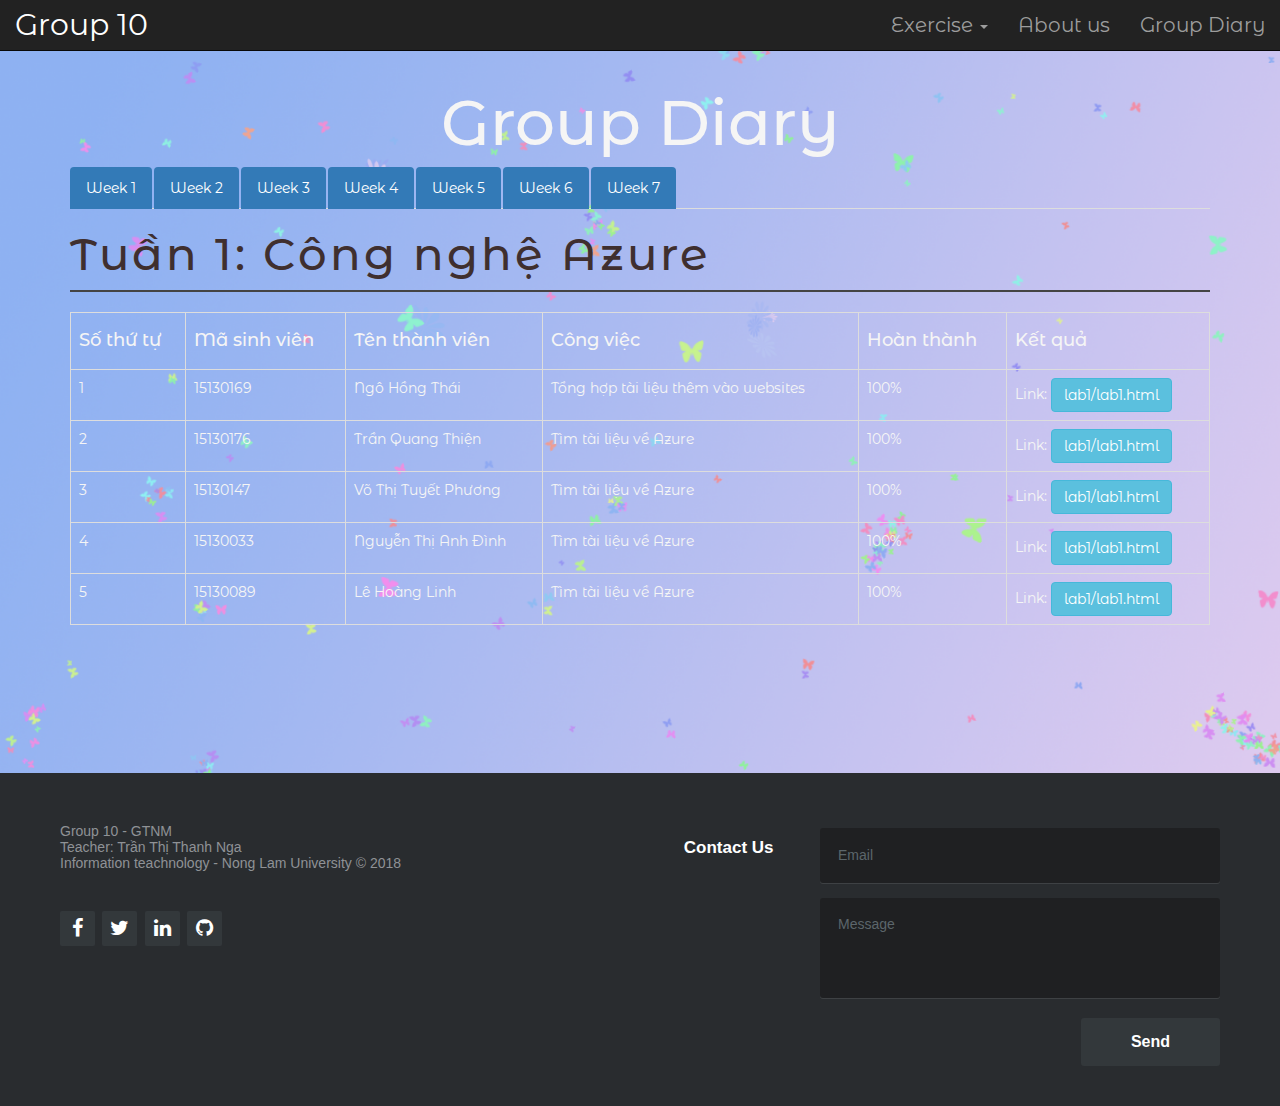
==== WebContent/diary.html @ 3c42348d "first commit" ====
﻿

<!DOCTYPE html>
<html lang="en">

<head>
    <meta charset="utf-8">
    <meta http-equiv="X-UA-Compatible" content="IE=edge">
    <meta name="viewport" content="width=device-width, initial-scale=1">
    <!-- The above 3 meta tags *must* come first in the head; any other head content must come *after* these tags -->
    <meta name="description" content="">
    <meta name="author" content="">

    <title>Group10_GTNM</title>

    <!-- Bootstrap core CSS -->
    <link href="css/bootstrap.min.css" rel="stylesheet">

    <!-- Custom styles for this template -->
    <link href="css/navbar.css" rel="stylesheet">
    <link href="style.css" rel="stylesheet">

    <!--Custom font -->
    <link href="https://fonts.googleapis.com/css?family=Geo|Montserrat+Alternates" rel="stylesheet">
    <link rel="stylesheet" href="http://maxcdn.bootstrapcdn.com/font-awesome/4.2.0/css/font-awesome.min.css">
    <link rel="stylesheet" href="css/footer-distributed-with-contact-form.css">
</head>

<!--Ionicons-->
<link href="css/font-awesome.css" rel="stylesheet">






<link rel="stylesheet" href="timeline.css">
<!-- Resource style -->

<link rel="stylesheet" href="socialbuttons.css">

<style>
    body {
	background-image: url('images/nen.png');
	background-size: cover;
	background-attachment: fixed;
	margin-top: 13px;
}

.jumbotron {
	background-color: transparent;
	color: whitesmoke;
	margin: 0 auto;
}

.modal-content {
	background-color: rgba(0, 0, 0, 0.7);
	color: whitesmoke;
	padding-left: auto;
	padding-right: auto;
}

.modal {
	padding: auto;
}

.progress {
	width: 300px;
	background-color: darkgray;
}

.cd-timeline-content p {
	color: black;
}

.nut {
	background-color: rgba(0, 0, 0, 0.7);
	color: whitesmoke;
}

.nut:hover {
	background-color: whitesmoke;
	color: black;
}

.label-info {
	background: none;
}
</style>
</head>

<body id="myPage" data-spy="scroll" data-target=".navbar" data-offset="50" onload="myFunction()" style="margin: 0;">
    <div id="loader"></div>
    <div class="container">

        <!-- Static navbar -->
        <nav class="navbar navbar-inverse navbar-fixed-top" style="font-family: 'Montserrat Alternates', sans-serif; font-size: 20px">
            <div class="container-fluid">
                <div class="navbar-header">
                    <button type="button" class="navbar-toggle collapsed" data-toggle="collapse" data-target="#navbar"
                        aria-expanded="false" aria-controls="navbar">
                        <span class="sr-only">Toggle navigation</span> <span class="icon-bar"></span> <span class="icon-bar"></span>
                        <span class="icon-bar"></span>
                    </button>
                    <a class="navbar-brand" href="index.html" style="font-size: 30px">Group 10</a>
                </div>
                <div id="navbar" class="navbar-collapse collapse">
                    <ul class="nav navbar-nav navbar-right">

                        <li class="dropdown"><a href="#" class="dropdown-toggle" data-toggle="dropdown" role="button"
                                aria-haspopup="true" aria-expanded="false">Exercise <span class="caret"></span></a>
                            <ul class="dropdown-menu">
                                <li><a href="lab1/lab1.html">Lab1: Introduce Azure</a></li>
                                <li><a href="">Lab2: </a></li>
                                <li><a href="">Lab3:</a></li>
                                <li><a href="">Lab4:</a></li>
                            </ul>
                        </li>
                        <li><a href="about.html">About us</a></li>
                        <li><a href="diary.html">Group Diary</a></li>

                    </ul>
                </div>
                <!--/.nav-collapse -->
            </div>
            <!--/.container-fluid -->
        </nav>
    </div>
    <div style="display: none;" id="myDiv" class="animate-bottom">

        <!-- Main component for a primary marketing message or call to action -->
        <div class="jumbotron" style="font-family: 'Montserrat Alternates', sans-serif;">

            <div class="container">
               <div style="display: block;" id="myDiv" class="animate-bottom">
                <h1>Group Diary</h1>
                <ul class="nav nav-tabs">
                    <li><a class="btn btn-primary" data-toggle="tab" href="#tuan1">Week 1</a></li>
                    <li><a class="btn btn-primary" data-toggle="tab" href="#tuan2">Week 2</a></li>
                    <li><a class="btn btn-primary" data-toggle="tab" href="#tuan3">Week 3</a></li>
                    <li><a class="btn btn-primary" data-toggle="tab" href="#tuan4">Week 4</a></li>
                    <li><a class="btn btn-primary" data-toggle="tab" href="#tuan5">Week 5</a></li>
                    <li><a class="btn btn-primary" data-toggle="tab" href="#tuan6">Week 6</a></li>
                    <li><a class="btn btn-primary" data-toggle="tab" href="#tuan7">Week 7</a></li>
                </ul>
                
                
                <div class="tab-content">
                
                    <div id="tuan1" class="tab-pane fade active in ">
            
            
                        <div class="title">
                            <h2><span>Tuần 1: Công nghệ Azure</span></h2>
                        </div>
            
                        <table class="table table-bordered text-left">
                            <tbody>
                            <th><h4>Số thứ tự</h4></th>
                            <th><h4>Mã sinh viên</h4></th>
                            <th><h4>Tên thành viên</h4></th>
                            <th><h4>Công việc</h4></th>
                            <th><h4>Hoàn thành</h4></th>
                            <th><h4>Kết quả</h4></th>
                            <tr>
                                <td>1</td>
                                <td>15130169</td>
                                <td>Ngô Hồng Thái</td>
                                <td>Tổng hợp tài liệu thêm vào websites</td>
                                <td>100%</td>
                                <td>Link: <a class="btn btn-info" href="lab1/lab1.html">lab1/lab1.html</a></td>
                            </tr>
                            <tr>
                                <td>2</td>
                                <td>15130176</td>
                                <td>Trần Quang Thiện</td>
                                <td>Tìm tài liệu về Azure</td>
                                <td>100%</td>
                                <td>Link: <a class="btn btn-info" href="lab1/lab1.html">lab1/lab1.html</a></td>
                            </tr>
                            <tr>
                                <td>3</td>
                                <td>15130147</td>
                                <td>Võ Thị Tuyết Phương</td>
                                <td>Tìm tài liệu về Azure</td>
                                <td>100%</td>
                                <td>Link: <a class="btn btn-info" href="lab1/lab1.html">lab1/lab1.html</a></td>
                            </tr>
                            <tr>
                                <td>4</td>
                                <td>15130033</td>
                                <td>Nguyễn Thị Anh Đình</td>
                                <td>Tìm tài liệu về Azure</td>
                                <td>100%</td>
                                <td>Link: <a class="btn btn-info" href="lab1/lab1.html">lab1/lab1.html</a></td>
                            </tr>
                            <tr>
                                <td>5</td>
                                <td>15130089</td>
                                <td>Lê Hoàng Linh</td>
                                <td>Tìm tài liệu về Azure</td>
                                <td>100%</td>
                                <td>Link: <a class="btn btn-info" href="lab1/lab1.html">lab1/lab1.html</a></td>
                            </tr>
                            </tbody>
                        </table>
                    </div>
                    <div id="tuan2" class="tab-pane fade">
            
            
            
                        <div class="title">
                            <h2><span>Tuần 2:HTML</span></h2>
                        </div>
            
                        <table class="table table-bordered text-left">
                            <tbody>
                            <th><h4>Số thứ tự</h4></th>
                            <th><h4>Mã sinh viên</h4></th>
                            <th><h4>Tên thành viên</h4></th>
                            <th><h4>Công việc</h4></th>
                            <th><h4>Hoàn thành</h4></th>
                            <th><h4>Kết quả</h4></th>
                            <tr>
                                <td>1</td>
                                <td>15130169</td>
                                <td>Ngô Hồng Thái</td>
                                <td>Tổng hợp tài liệu thêm vào websites</td>
                                <td>100%</td>
                                <td>Link: <a class="btn btn-info" href="lab2/lab2.html">lab2/lab2.html</a></td>
                            </tr>
                            <tr>
                                <td>2</td>
                                <td>15130176</td>
                                <td>Trần Quang Thiện</td>
                                <td>Tìm tài liệu về HTML</td>
                                <td>100%</td>
                                <td>Link: <a class="btn btn-info" href="lab2/lab2.html">lab2/lab2.html</a></td>
                            </tr>
                            <tr>
                                <td>3</td>
                                <td>15130147</td>
                                <td>Võ Thị Tuyết Phương</td>
                                <td>Tìm tài liệu về HTML</td>
                                <td>100%</td>
                                <td>Link: <a class="btn btn-info" href="lab2/lab2.html">lab2/lab2.html</a></td>
                            </tr>
                            <tr>
                                <td>4</td>
                                <td>15130033</td>
                                <td>Nguyễn Thị Anh Đình</td>
                                <td>Tìm tài liệu về HTML</td>
                                <td>100%</td>
                                <td>Link: <a class="btn btn-info" href="lab2/lab2.html">lab2/lab2.html</a></td>
                            </tr>
                            <tr>
                                <td>5</td>
                                <td>15130089</td>
                                <td>Lê Hoàng Linh</td>
                                <td>Tìm tài liệu về HTML</td>
                                <td>100%</td>
                                <td>Link: <a class="btn btn-info" href="lab2/lab2.html">lab2/lab2.html</a></td>
                            </tr>
                            </tbody>
                        </table>
                    </div>
                    <div id="tuan3" class="tab-pane fade">
                        <div class="title">
                            <h2><span>Tuần 3: Bootstrap</span></h2>
                        </div>
            
                        <table class="table table-bordered text-left">
                            <tbody>
                            <th><h4>Số thứ tự</h4></th>
                            <th><h4>Mã sinh viên</h4></th>
                            <th><h4>Tên thành viên</h4></th>
                            <th><h4>Công việc</h4></th>
                            <th><h4>Hoàn thành</h4></th>
                            <th><h4>Kết quả</h4></th>
                            <tr>
                                <td>1</td>
                                <td>15130169</td>
                                <td>Ngô Hồng Thái</td>
                                <td>Tổng hợp tài liệu thêm vào websites</td>
                                <td>100%</td>
                                <td>Link: <a class="btn btn-info" href="lab3/lab3.html">lab3/lab3.html</a></td>
                            </tr>
                            <tr>
                                <td>2</td>
                                <td>15130176</td>
                                <td>Trần Quang Thiện</td>
                                <td>Tìm tài liệu về Bootstrap</td>
                                <td>100%</td>
                                <td>Link: <a class="btn btn-info" href="lab3/lab3.html">lab3/lab3.html</a></td>
                            </tr>
                            <tr>
                                <td>3</td>
                                <td>15130147</td>
                                <td>Võ Thị Tuyết Phương</td>
                                <td>Tìm tài liệu về Bootstrap</td>
                                <td>100%</td>
                                <td>Link: <a class="btn btn-info" href="lab3/lab3.html">lab3/lab3.html</a></td>
                            </tr>
                            <tr>
                                <td>4</td>
                                <td>15130033</td>
                                <td>Nguyễn Thị Anh Đình</td>
                                <td>Tìm tài liệu về Bootstrap</td>
                                <td>100%</td>
                                <td>Link: <a class="btn btn-info" href="lab3/lab3.html">lab3/lab3.html</a></td>
                            </tr>
                            <tr>
                                <td>5</td>
                                <td>15130089</td>
                                <td>Lê Hoàng Linh</td>
                                <td>Tìm tài liệu về Bootstrap</td>
                                <td>100%</td>
                                <td>Link: <a class="btn btn-info" href="lab3/lab3.html">lab3/lab3.html</a></td>
                            </tr>
                            </tbody>
                        </table>
                    </div>
                    <div id="tuan4" class="tab-pane fade">
                        <div class="title">
                            <h2><span>Tuần 4: Project</span></h2>
                        </div>
            
                        <table class="table table-bordered text-left">
                            <tbody>
                            <th><h4>Số thứ tự</h4></th>
                            <th><h4>Mã sinh viên</h4></th>
                            <th><h4>Tên thành viên</h4></th>
                            <th><h4>Công việc</h4></th>
                            <th><h4>Hoàn thành</h4></th>
                            <th><h4>Kết quả</h4></th>
                            <tr>
                                <td>1</td>
                                <td>15130169</td>
                                <td>Ngô Hồng Thái</td>
                                <td>Thiết kế và code trang Prọject</td>
                                <td>100%</td>
                                <td>Link: <a class="btn btn-info" href="http://nlnovel.azurewebsites.net/index.html">Trang index</a></td>
                            </tr>
                            <tr>
                                <td>2</td>
                                <td>15130176</td>
                                <td>Trần Quang Thiện</td>
                                <td>Thiết kế và code trang Prọject</td>
                                <td>100%</td>
                                <td>Link: <a class="btn btn-info" href="http://nlnovel.azurewebsites.net/index.html">Trang index</a></td>
                            </tr>
                            <tr>
                                <td>3</td>
                                <td>15130147</td>
                                <td>Võ Thị Tuyết Phương</td>
                                <td>Thiết kế hình ảnh và dữ liệu</td>
                                <td>100%</td>
                                <td>Link: <a class="btn btn-info" href="http://nlnovel.azurewebsites.net/index.html">Trang index</a></td>
                            </tr>
                            <tr>
                                <td>4</td>
                                <td>15130033</td>
                                <td>Nguyễn Thị Anh Đình</td>
                                <td>Thiết kế hình hình và dữ liệu</td>
                                <td>100%</td>
                                <td>Link: <a class="btn btn-info" href="http://nlnovel.azurewebsites.net/index.html">Trang index</a></td>
                            </tr>
                            <tr>
                                <td>5</td>
                                <td>15130089</td>
                                <td>Lê Hoàng Linh</td>
                                <td>Góp ý trang index</td>
                                <td>100%</td>
                                <td>Link: <a class="btn btn-info" href="http://nlnovel.azurewebsites.net/index.html">Trang index</a></td>
                            </tr>
                            </tbody>
                        </table>
                    </div>
                    <div id="tuan5" class="tab-pane fade">
                        <div class="title">
                            <h2><span>Tuần 5: Project</span></h2>
                        </div>
            
                        <table class="table table-bordered text-left">
                            <tbody>
                            <th><h4>Số thứ tự</h4></th>
                            <th><h4>Mã sinh viên</h4></th>
                            <th><h4>Tên thành viên</h4></th>
                            <th><h4>Công việc</h4></th>
                            <th><h4>Hoàn thành</h4></th>
                            <th><h4>Kết quả</h4></th>
                            <tr>
                                <td>1</td>
                                <td>15130169</td>
                                <td>Ngô Hồng Thái</td>
                                <td>Thiết kế và hiện thực trang index</td>
                                <td>100%</td>
                                <td>Link: <a class="btn btn-info" href="http://nlnovel.azurewebsites.net/index.html">Trang index</a></td>
                            </tr>
                            <tr>
                                <td>2</td>
                                <td>15130176</td>
                                <td>Trần Quang Thiện</td>
                                <td>Thiết kế và hiện thực trang index</td>
                                <td>100%</td>
                                <td>Link: <a class="btn btn-info" href="http://nlnovel.azurewebsites.net/index.html">Trang index</a> <a href="http://nlnovel.azurewebsites.net/info-page.html"></a></td>
                            </tr>
                            <tr>
                                <td>3</td>
                                <td>15130147</td>
                                <td>Võ Thị Tuyết Phương</td>
                                <td>Thiết kế hình ảnh và dữ liệu</td>
                                <td>100%</td>
                                <td>Link: <a class="btn btn-info" href="http://nlnovel.azurewebsites.net/Admin/WebContent/index.html">Trang index Admin</a></td>
                            </tr>
                            <tr>
                                <td>4</td>
                                <td>15130033</td>
                                <td>Nguyễn Thị Anh Đình</td>
                                <td>Thiết kế hình ảnh và dữ liệu</td>
                                <td>100%</td>
                                <td>Link: <a class="btn btn-info" href="http://nlnovel.azurewebsites.net/Admin/WebContent/index.html">Trang index Admin</a></td>
                            </tr>
                            <tr>
                                <td>5</td>
                                <td>15130089</td>
                                <td>Lê Hoàng Linh</td>
                                <td>Góp ý bỏ sung project</td>
                                <td>100%</td>
                                <td>Link: <a class="btn btn-info" href="http://nlnovel.azurewebsites.net/index.html">Trang index</a></td>
                            </tr>
                            </tbody>
                        </table>
                    </div>
                    <div id="tuan6" class="tab-pane fade">
                        <div class="title">
                            <h2><span>Tuần 6: Project</span></h2>
                        </div>
            
                        <table class="table table-bordered text-left">
                            <tbody>
                            <th><h4>Số thứ tự</h4></th>
                            <th><h4>Mã sinh viên</h4></th>
                            <th><h4>Tên thành viên</h4></th>
                            <th><h4>Công việc</h4></th>
                            <th><h4>Hoàn thành</h4></th>
                            <th><h4>Kết quả</h4></th>
                            <tr>
                                <td>1</td>
                                <td>15130169</td>
                                <td>Ngô Hồng Thái</td>
                                <td>Thiết kế và hiện thực trang đọc truyện</td>
                                <td>100%</td>
                                <td>Link: <a class="btn btn-info" href="http://nlnovel.azurewebsites.net/read-page.html">Trang index</a></td>
                            </tr>
                            <tr>
                                <td>2</td>
                                <td>15130176</td>
                                <td>Trần Quang Thiện</td>
                                <td>Thiết kế và hiện thực trang thông tin truyện</td>
                                <td>100%</td>
                                <td>Link: <a class="btn btn-info" href="http://nlnovel.azurewebsites.net/info-page.html">Trang index</a> <a href="http://nlnovel.azurewebsites.net/info-page.html"></a></td>
                            </tr>
                            <tr>
                                <td>3</td>
                                <td>15130147</td>
                                <td>Võ Thị Tuyết Phương</td>
                                <td>Thiết kế và hiện thực trang giao diện trang Admin</td>
                                <td>100%</td>
                                <td>Link: <a class="btn btn-info" href="http://nlnovel.azurewebsites.net/Admin/WebContent/index.html">Trang index Admin</a></td>
                            </tr>
                            <tr>
                                <td>4</td>
                                <td>15130033</td>
                                <td>Nguyễn Thị Anh Đình</td>
                                <td>Thiết kế và hiện thực trang giao diện trang Admin</td>
                                <td>100%</td>
                                <td>Link: <a class="btn btn-info" href="http://nlnovel.azurewebsites.net/Admin/WebContent/index.html">Trang index Admin</a></td>
                            </tr>
                            <tr>
                                <td>5</td>
                                <td>15130089</td>
                                <td>Lê Hoàng Linh</td>
                                <td>Thiết kế hiện thực các bảng dữ liệu trang Admin</td>
                                <td>100%</td>
                                <td>Link: <a class="btn btn-info" href="http://nlnovel.azurewebsites.net/admin/WebContent/Quanlinguoidung.html">Link</a></td>
                            </tr>
                            </tbody>
                        </table>
                    </div>
                    <div id="tuan7" class="tab-pane fade">
                        <div class="title">
                            <h2><span>Tuần 7: Project</span></h2>
                        </div>
            
                        <table class="table table-bordered text-left">
                            <tbody>
                            <th><h4>Số thứ tự</h4></th>
                            <th><h4>Mã sinh viên</h4></th>
                            <th><h4>Tên thành viên</h4></th>
                            <th><h4>Công việc</h4></th>
                            <th><h4>Hoàn thành</h4></th>
                            <th><h4>Kết quả</h4></th>
                            <tr>
                                <td>1</td>
                                <td>15130169</td>
                                <td>Ngô Hồng Thái</td>
                                <td>Chỉnh sửa bổ sung Popup trang index,Night more trang đọc truyện, trang thông tin</td>
                                <td>100%</td>
                                <td>Link: <a class="btn btn-info" href="http://nlnovel.azurewebsites.net/read-page.html">Trang đọc</a></td>
                            </tr>
                            <tr>
                                <td>2</td>
                                <td>15130176</td>
                                <td>Trần Quang Thiện</td>
                                <td>Chỉnh sửa các mục truyện khác, truyện hot, trang thông tin</td>
                                <td>100%</td>
                                <td>Link: <a class="btn btn-info" href="http://nlnovel.azurewebsites.net/info-page.html">Trang thông tin</a> <a href="http://nlnovel.azurewebsites.net/info-page.html"></a></td>
                            </tr>
                            <tr>
                                <td>3</td>
                                <td>15130147</td>
                                <td>Võ Thị Tuyết Phương</td>
                                <td>Chức năng thêm xóa sửa truyện, người dùng, truyện</td>
                                <td>100%</td>
                                <td>Link: <a class="btn btn-info" href="http://nlnovel.azurewebsites.net/Admin/WebContent/Quanlitruyen.html">Trang quản lí</a></td>
                            </tr>
                            <tr>
                                <td>4</td>
                                <td>15130033</td>
                                <td>Nguyễn Thị Anh Đình</td>
                                <td>Chức năng thêm xóa sửa truyện, người dùng, truyện</td>
                                <td>100%</td>
                                <td>Link: <a class="btn btn-info" href="http://nlnovel.azurewebsites.net/Admin/WebContent/Quanlinguoidung.html">Trang quản lí</a></td>
                            </tr>
                            <tr>
                                <td>5</td>
                                <td>15130089</td>
                                <td>Lê Hoàng Linh</td>
                                <td>Biểu đồ thống kê</td>
                                <td>100%</td>
                                <td>Link: <a class="btn btn-info" href="http://nlnovel.azurewebsites.net/admin/WebContent/index.html">Link</a></td>
                            </tr>
                            </tbody>
                        </table>
                    </div>
                </div>
            </div>

            </div>

        </div>



        <!-- Modal -->
        <!-- Thao -->




    </div>
    <!-- /container -->






    <!-- Bootstrap core JavaScript
        ================================================== -->
    <!-- Placed at the end of the document so the pages load faster -->
    <script src="js/jquery-3.2.1.min.js"></script>
    <script>window.jQuery || document.write('<script src="js/jquery-3.2.1.min.js"><\/script>');</script>
    <script src="js/bootstrap.min.js"></script>
    <script>
        var myVar;

        function myFunction() {
            myVar = setTimeout(showPage, 300);
        }

        function showPage() {
            document.getElementById("loader").style.display = "none";
            document.getElementById("myDiv").style.display = "block";
        }
    </script>


    <!-- Footer -->
    <footer class="footer-distributed">

        <div class="footer-left">
            <p class="footer-company-name">
                Group 10 - GTNM <br>
                Teacher: Trần Thị Thanh Nga<br>
                Information teachnology - Nong Lam University
                &copy; 2018
            </p>
            <div class="footer-icons">
                <a href="#"><i class="fa fa-facebook"></i></a> <a href="#"><i class="fa fa-twitter"></i></a> <a href="#"><i
                        class="fa fa-linkedin"></i></a>
                <a href="#"><i class="fa fa-github"></i></a>

            </div>

        </div>

        <div class="footer-right">

            <p>Contact Us</p>

            <form action="#" method="post">

                <input type="text" name="email" placeholder="Email" />
                <textarea name="message" placeholder="Message"></textarea>
                <button>Send</button>

            </form>

        </div>

    </footer>

    <!-- Footer -->
</body>

</html>
---- WebContent/css/navbar.css ----
body {
  padding-top: 20px;
  padding-bottom: 20px;
}

.navbar {
  margin-bottom: 20px;
}
---- WebContent/style.css ----
/*
To change this license header, choose License Headers in Project Properties.
To change this template file, choose Tools | Templates
and open the template in the editor.
*/
/* 
    Created on : Oct 6, 2017, 8:13:22 PM
    Author     : PC
*/
/* Center the loader */
#loader {
    position: absolute;
    left: 50%;
    top: 50%;
    z-index: 1;
    width: 150px;
    height: 150px;
    margin: -75px 0 0 -75px;
    border: 16px solid #f3f3f3;
    border-radius: 50%;
    border-top: 16px solid #3498db;
    width: 120px;
    height: 120px;
    -webkit-animation: spin 1s linear infinite;
    animation: spin 1s linear infinite;
}

@-webkit-keyframes spin {
    0% { -webkit-transform: rotate(0deg); }
    100% { -webkit-transform: rotate(360deg); }
}

@keyframes spin {
    0% { transform: rotate(0deg); }
    100% { transform: rotate(360deg); }
}

/* Add animation to "page content" */
.animate-bottom {
    position: relative;
    -webkit-animation-name: animatebottom;
    -webkit-animation-duration: 1s;
    animation-name: animatebottom;
    animation-duration: 1s
}

@-webkit-keyframes animatebottom {
    from { bottom:-100px; opacity:0 } 
    to { bottom:0px; opacity:1 }
}

@keyframes animatebottom { 
    from{ bottom:-100px; opacity:0 } 
    to{ bottom:0; opacity:1 }
}

#myDiv {
    display: none;
    text-align: center;
}
/* Style the tab */
div.tab {
    overflow: hidden;
    border: 1px solid #ccc;
    background-color: #2d2d30;
    opacity: 0.8;
    color: #d5d5d5;
}

/* Style the buttons inside the tab */
div.tab button {
    background-color: inherit;
    float: left;
    border: none;
    outline: none;
    cursor: pointer;
    padding: 10px 10px;
    transition: 0.3s;
    font-size: 17px;
    width: 33.33%;
}

/* Change background color of buttons on hover */
div.tab button:hover {
    background-color: #943131;
}

/* Create an active/current tablink class */
div.tab button.active {
    background-color: #943131;
    opacity: 1 !important;
}

/* Style the tab content */
.tabcontent {
    display: none;
    padding: 6px 12px;
    border: 1px solid #ccc;
    border-top: none;
}
.row p {
    font-size: 17px;
    color: rgb(63, 47, 47);
}

p{
    font-size: 17px;  
}
input[type=text] {
    width: 130px;
    box-sizing: border-box;
    border: 2px solid #ccc;
    border-radius: 4px;
    font-size: 16px;
    background-color: white; 
    background-repeat: no-repeat;
    height: 40px;
    margin-top: 5px;
    -webkit-transition: width 0.4s ease-in-out;
    transition: width 0.4s ease-in-out;
}
input[type=text]:focus {
    width: 300px;
}
button.accordion {
    /*background-color: #2d2d30;*/
    background-color: inherit;
    color: white;
    cursor: pointer;
    padding: 5px;
    width: 100%;
    border: 1px solid #ccc;
    text-align: left;
    opacity: 0.8;
    outline: none;
    font-size: 17px;
    transition: 0.4s;
    margin: 0;
}

button.accordion.active, button.accordion:hover {
    background-color: #943131;
}

button.accordion:after {
    content: '\002B';
    color: white;
    font-weight: bold;
    float: right;
    margin-left: 5px;
}

button.accordion.active:after {
    content: "\2212";
}
div.panel {
    padding: 0 10px;
    background-color: rgba(91, 116, 142, 0.5);
    max-height: 0;
    overflow: hidden;
    transition: max-height 0.5s ease-out;
    border-width: 0 1px;
    border-style: solid;
    border-color: #ccc;
    border-radius: 0;
    color: white;
    margin-bottom: -1px;
}
body{
    background-image: url('images/thu2.png');
    background-size: cover;
    background-attachment: fixed;
    margin-top: 13px;
}
.jumbotron{
    background-color: transparent;
    color: whitesmoke;

}
h2 {
    color: rgb(63, 47, 47);
    letter-spacing: 3px;
    font-size: 45px;
}

.row h3 {
    color: rgb(63, 47, 47);
    letter-spacing: 3px;
    font-size: 28px;
}
.indent {
    padding-left: 20px;
}

.title {
    text-align: left;
    border-bottom: 2px solid #444;
    margin-bottom: 20px;
    margin-top:  20px;
    padding-bottom: 1px;
    color:#ccc;
}
.title > span {
    background-color: #444;
    font-size: 20px;
    margin: 0;
    padding: 5px 50px;
    font-family:  'Montserrat Alternates', sans-serif;
    border-left: 15px solid transparent;
    width: 0; height:0;
}


footer{
    float: left;
}
---- WebContent/css/footer-distributed-with-contact-form.css ----
.footer-distributed{
	background-color: #292c2f;
	box-shadow: 0 1px 1px 0 rgba(0, 0, 0, 0.12);
	box-sizing: border-box;
	width: 100%;
	font: bold 16px sans-serif;
	text-align: left;

	padding: 50px 60px 40px;
	margin-top: 80px;
	overflow: hidden;
}

/* Footer left */

.footer-distributed .footer-left{
	float: left;
}

@font-face {
  font-family: 'Cookie';
  font-style: normal;
  font-weight: 400;
  src: local('Cookie-Regular'), url(https://fonts.gstatic.com/s/cookie/v8/syky-y18lb0tSbf9kgqS.woff2) format('woff2');
  unicode-range: U+0000-00FF, U+0131, U+0152-0153, U+02BB-02BC, U+02C6, U+02DA, U+02DC, U+2000-206F, U+2074, U+20AC, U+2122, U+2191, U+2193, U+2212, U+2215, U+FEFF, U+FFFD;
}

/* The company logo */

.footer-distributed h3{
	color:  #ffffff;
	font: normal 36px 'Cookie', cursive;
	margin: 0 0 10px;
}

.footer-distributed h3 span{
	color:  #5383d3;
}

/* Footer links */

.footer-distributed .footer-links{
	color:  #ffffff;
	margin: 0 0 10px;
	padding: 0;
}

.footer-distributed .footer-links a{
	display:inline-block;
	line-height: 1.8;
	text-decoration: none;
	color:  inherit;
}

.footer-distributed .footer-company-name{
	color:  #8f9296;
	font-size: 14px;
	font-weight: normal;
	margin: 0;
}

/* Footer social icons */

.footer-distributed .footer-icons{
	margin-top: 40px;
}

.footer-distributed .footer-icons a{
	display: inline-block;
	width: 35px;
	height: 35px;
	cursor: pointer;
	background-color:  #33383b;
	border-radius: 2px;

	font-size: 20px;
	color: #ffffff;
	text-align: center;
	line-height: 35px;

	margin-right: 3px;
	margin-bottom: 5px;
}

/* Footer Right */

.footer-distributed .footer-right{
	float: right;
}

.footer-distributed .footer-right p{
	display: inline-block;
	vertical-align: top;
	margin: 15px 42px 0 0;
	color: #ffffff;
}

/* The contact form */

.footer-distributed form{
	display: inline-block;
}

.footer-distributed form input,
.footer-distributed form textarea{
	display: block;
	border-radius: 3px;
	box-sizing: border-box;
	background-color:  #1f2022;
	box-shadow: 0 1px 0 0 rgba(255, 255, 255, 0.1);
	border: none;
	resize: none;

	font: inherit;
	font-size: 14px;
	font-weight: normal;
	color:  #d1d2d2;

	width: 400px;
	padding: 18px;
}

.footer-distributed ::-webkit-input-placeholder {
	color:  #5c666b;
}

.footer-distributed ::-moz-placeholder {
	color:  #5c666b;
	opacity: 1;
}

.footer-distributed :-ms-input-placeholder{
	color:  #5c666b;
}


.footer-distributed form input{
	height: 55px;
	margin-bottom: 15px;
}

.footer-distributed form textarea{
	height: 100px;
	margin-bottom: 20px;
}

.footer-distributed form button{
	border-radius: 3px;
	background-color:  #33383b;
	color: #ffffff;
	border: 0;
	padding: 15px 50px;
	font-weight: bold;
	float: right;
}

/* If you don't want the footer to be responsive, remove these media queries */

@media (max-width: 1000px) {

	.footer-distributed {
		font: bold 14px sans-serif;
	}

	.footer-distributed .footer-company-name{
		font-size: 12px;
	}

	.footer-distributed form input,
	.footer-distributed form textarea{
		width: 250px;
	}

	.footer-distributed form button{
		padding: 10px 35px;
	}

}

@media (max-width: 800px) {

	.footer-distributed{
		padding: 30px;
	}

	.footer-distributed .footer-left,
	.footer-distributed .footer-right{
		float: none;
		max-width: 300px;
		margin: 0 auto;
	}

	.footer-distributed .footer-left{
		margin-bottom: 40px;
	}

	.footer-distributed form{
		margin-top: 30px;
	}

	.footer-distributed form{
		display: block;
	}

	.footer-distributed form button{
		float: none;
	}
}
@font-face {
  font-family: 'Cookie';
  font-style: normal;
  font-weight: 400;
  src: local('Cookie-Regular'), url(https://fonts.gstatic.com/s/cookie/v8/syky-y18lb0tSbf9kgqS.woff2) format('woff2');
  unicode-range: U+0000-00FF, U+0131, U+0152-0153, U+02BB-02BC, U+02C6, U+02DA, U+02DC, U+2000-206F, U+2074, U+20AC, U+2122, U+2191, U+2193, U+2212, U+2215, U+FEFF, U+FFFD;
}
---- WebContent/timeline.css ----
/* The actual timeline (the vertical ruler) */
.timeline {
    position: relative;
    max-width: 1200px;
    margin: 0 auto;
}

/* The actual timeline (the vertical ruler) */
.timeline::after {
    content: '';
    position: absolute;
    width: 6px;
    background-color: white;
    top: 0;
    bottom: 0;
    left: 50%;
    margin-left: -3px;
}

/* tl-container around tl-content */
.tl-container {
    padding: 10px 40px;
    position: relative;
    background-color: inherit;
    width: 50%;
}

/* The circles on the timeline */
.tl-container::after {
    content: '';
    position: absolute;
    width: 25px;
    height: 25px;
    right: -13px;
    background-color: white;
    border: 4px solid #FF9F55;
    top: 18px;
    border-radius: 50%;
    z-index: 1;
}

/* Place the tl-container to the left */
.left {
    left: 0;
}

/* Place the tl-container to the right */
.right {
    left: 50%;
}

/* Add arrows to the left tl-container (pointing right) */
.left::before {
    content: " ";
    height: 0;
    position: absolute;
    top: 22px;
    width: 0;
    z-index: 1;
    right: 30px;
    border: medium solid white;
    border-width: 10px 0 10px 10px;
    border-color: transparent transparent transparent white;
}

/* Add arrows to the right tl-container (pointing left) */
.right::before {
    content: " ";
    height: 0;
    position: absolute;
    top: 22px;
    width: 0;
    z-index: 1;
    left: 30px;
    border: medium solid white;
    border-width: 10px 10px 10px 0;
    border-color: transparent white transparent transparent;
}

/* Fix the circle for tl-containers on the right side */
.right::after {
    left: -13px;
}

/* The actual tl-content */
.tl-content {
    padding: 20px 30px;
    background-color: white;
    position: relative;
    border-radius: 6px;
    color: darkslategray;
}
.tl-content h2{
    color: darkslategray;
}

/* Media queries - Responsive timeline on screens less than 600px wide */
@media all and (max-width: 600px) {
  /* Place the timelime to the left */
  .timeline::after {
    left: 31px;
  }
  
  /* Full-width tl-containers */
  .tl-container {
    width: 100%;
    padding-left: 70px;
    padding-right: 25px;
  }
  
  /* Make sure that all arrows are pointing leftwards */
  .tl-container::before {
    left: 60px;
    border: medium solid white;
    border-width: 10px 10px 10px 0;
    border-color: transparent white transparent transparent;
  }

  /* Make sure all circles are at the same spot */
  .left::after, .right::after {
    left: 15px;
  }
  
  /* Make all right tl-containers behave like the left ones */
  .right {
    left: 0%;
  }
}
---- WebContent/socialbuttons.css ----
/*
To change this license header, choose License Headers in Project Properties.
To change this template file, choose Tools | Templates
and open the template in the editor.
*/
/* 
    Created on : Nov 19, 2017, 8:03:48 PM
    Author     : User
*/

#socialbutton .social-networks {
    text-align: center;
    padding-top: 30px;
    padding-bottom: 38px;
}

#socialbutton .fa {
    font-size: 10px;
    margin-right: 15px;
    margin-left: 5px;
    background-color: white;
    color: #182c39;
    border-radius: 51%;
    padding: 9px;
    height: 25px;
    width: 25px;
    text-align: center;
    line-height: 8px;
    text-decoration: none;
    transition: color 0.2s;
}

#socialbutton .fa-facebook:hover {
    color: #2b55ff;
}

#socialbutton .fa-facebook:focus {
    color: #2b55ff;
}

#socialbutton .fa-google-plus:hover {
    color: red;
}

#socialbutton .fa-google-plus:focus {
    color: red;
}

#socialbutton .fa-twitter:hover {
    color: #00aced;
}

#socialbutton .fa-twitter:focus {
    color: #00aced;
}

#socialbutton .fa-user-circle:hover {
    color: #41d827;
}

#socialbutton .fa-user-circle:focus {
    color: #41d827;
}
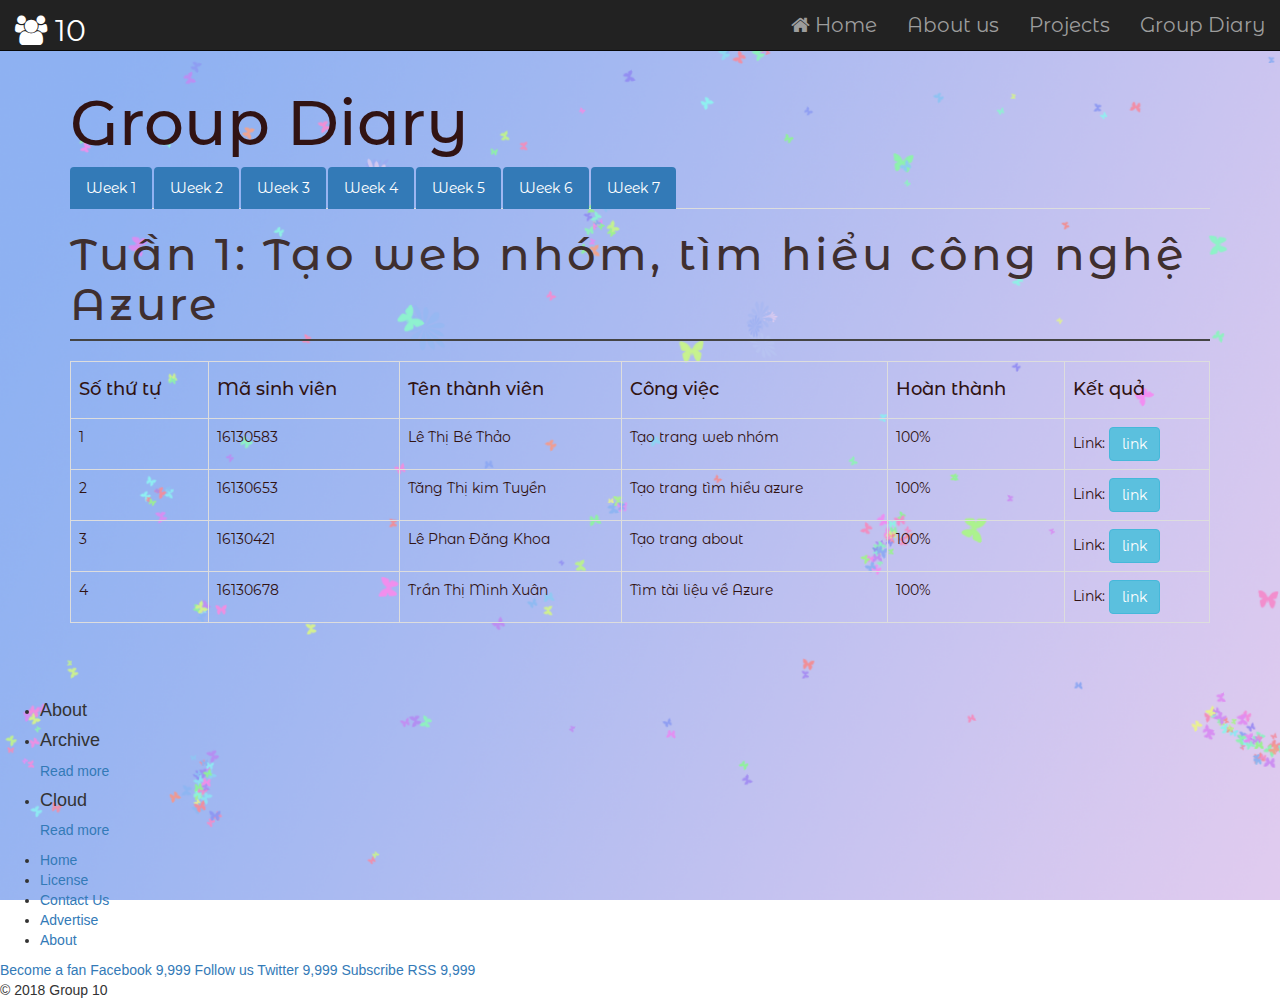
==== commit 27cc0146: "Add files via upload" ====
--- a/WebContent/diary.html
+++ b/WebContent/diary.html
@@ -1,6 +1,4 @@
-﻿
-
-<!DOCTYPE html>
+﻿<!DOCTYPE html>
 <html lang="en">
 
 <head>
@@ -29,11 +27,6 @@
 <!--Ionicons-->
 <link href="css/font-awesome.css" rel="stylesheet">
 
-
-
-
-
-
 <link rel="stylesheet" href="timeline.css">
 <!-- Resource style -->
 
@@ -49,7 +42,7 @@
 
 .jumbotron {
 	background-color: transparent;
-	color: whitesmoke;
+	color: rgb(49, 19, 19);
 	margin: 0 auto;
 }
 
@@ -87,6 +80,7 @@
 	background: none;
 }
 </style>
+ <link rel="icon" href="images/b.ico">
 </head>
 
 <body id="myPage" data-spy="scroll" data-target=".navbar" data-offset="50" onload="myFunction()" style="margin: 0;">
@@ -102,21 +96,13 @@
                         <span class="sr-only">Toggle navigation</span> <span class="icon-bar"></span> <span class="icon-bar"></span>
                         <span class="icon-bar"></span>
                     </button>
-                    <a class="navbar-brand" href="index.html" style="font-size: 30px">Group 10</a>
+                    <a class="navbar-brand" href="index.html" style="font-size: 30px"><i class="fa fa-group"></i> 10</a>
                 </div>
                 <div id="navbar" class="navbar-collapse collapse">
                     <ul class="nav navbar-nav navbar-right">
-
-                        <li class="dropdown"><a href="#" class="dropdown-toggle" data-toggle="dropdown" role="button"
-                                aria-haspopup="true" aria-expanded="false">Exercise <span class="caret"></span></a>
-                            <ul class="dropdown-menu">
-                                <li><a href="lab1/lab1.html">Lab1: Introduce Azure</a></li>
-                                <li><a href="">Lab2: </a></li>
-                                <li><a href="">Lab3:</a></li>
-                                <li><a href="">Lab4:</a></li>
-                            </ul>
-                        </li>
+                        <li><a href="index.html"><i class="fa fa-home"></i> Home</a></li>
                         <li><a href="about.html">About us</a></li>
+                        <li><a href="project.html">Projects</a></li>
                         <li><a href="diary.html">Group Diary</a></li>
 
                     </ul>
@@ -126,446 +112,468 @@
             <!--/.container-fluid -->
         </nav>
     </div>
-    <div style="display: none;" id="myDiv" class="animate-bottom">
-
         <!-- Main component for a primary marketing message or call to action -->
         <div class="jumbotron" style="font-family: 'Montserrat Alternates', sans-serif;">
 
             <div class="container">
-               <div style="display: block;" id="myDiv" class="animate-bottom">
-                <h1>Group Diary</h1>
-                <ul class="nav nav-tabs">
-                    <li><a class="btn btn-primary" data-toggle="tab" href="#tuan1">Week 1</a></li>
-                    <li><a class="btn btn-primary" data-toggle="tab" href="#tuan2">Week 2</a></li>
-                    <li><a class="btn btn-primary" data-toggle="tab" href="#tuan3">Week 3</a></li>
-                    <li><a class="btn btn-primary" data-toggle="tab" href="#tuan4">Week 4</a></li>
-                    <li><a class="btn btn-primary" data-toggle="tab" href="#tuan5">Week 5</a></li>
-                    <li><a class="btn btn-primary" data-toggle="tab" href="#tuan6">Week 6</a></li>
-                    <li><a class="btn btn-primary" data-toggle="tab" href="#tuan7">Week 7</a></li>
-                </ul>
-                
-                
-                <div class="tab-content">
-                
-                    <div id="tuan1" class="tab-pane fade active in ">
-            
-            
-                        <div class="title">
-                            <h2><span>Tuần 1: Công nghệ Azure</span></h2>
+                <div style="display: block;" id="myDiv" class="animate-bottom">
+                    <h1>Group Diary</h1>
+                    <ul class="nav nav-tabs">
+                        <li><a class="btn btn-primary" data-toggle="tab" href="#tuan1">Week 1</a></li>
+                        <li><a class="btn btn-primary" data-toggle="tab" href="#tuan2">Week 2</a></li>
+                        <li><a class="btn btn-primary" data-toggle="tab" href="#tuan3">Week 3</a></li>
+                        <li><a class="btn btn-primary" data-toggle="tab" href="#tuan4">Week 4</a></li>
+                        <li><a class="btn btn-primary" data-toggle="tab" href="#tuan5">Week 5</a></li>
+                        <li><a class="btn btn-primary" data-toggle="tab" href="#tuan6">Week 6</a></li>
+                        <li><a class="btn btn-primary" data-toggle="tab" href="#tuan7">Week 7</a></li>
+                    </ul>
+
+
+                    <div class="tab-content">
+
+                        <div id="tuan1" class="tab-pane fade active in ">
+
+
+                            <div class="title">
+                                <h2><span>Tuần 1: Tạo web nhóm, tìm hiểu công nghệ Azure</span></h2>
+                            </div>
+
+                            <table class="table table-bordered text-left">
+                                <tbody>
+                                    <th>
+                                        <h4>Số thứ tự</h4>
+                                    </th>
+                                    <th>
+                                        <h4>Mã sinh viên</h4>
+                                    </th>
+                                    <th>
+                                        <h4>Tên thành viên</h4>
+                                    </th>
+                                    <th>
+                                        <h4>Công việc</h4>
+                                    </th>
+                                    <th>
+                                        <h4>Hoàn thành</h4>
+                                    </th>
+                                    <th>
+                                        <h4>Kết quả</h4>
+                                    </th>
+                                    <tr>
+                                        <td>1</td>
+                                        <td>16130583</td>
+                                        <td>Lê Thị Bé Thảo</td>
+                                        <td>Tạo trang web nhóm</td>
+                                        <td>100%</td>
+                                        <td>Link: <a class="btn btn-info" href="index.html">link</a></td>
+                                    </tr>
+                                    <tr>
+                                        <td>2</td>
+                                        <td>16130653</td>
+                                        <td>Tăng Thị kim Tuyền</td>
+                                        <td>Tạo trang tìm hiểu azure</td>
+                                        <td>100%</td>
+                                        <td>Link: <a class="btn btn-info" href="azure.html">link</a></td>
+                                    </tr>
+                                    <tr>
+                                        <td>3</td>
+                                        <td>16130421</td>
+                                        <td>Lê Phan Đăng Khoa</td>
+                                        <td>Tạo trang about</td>
+                                        <td>100%</td>
+                                        <td>Link: <a class="btn btn-info" href="about.html">link</a></td>
+                                    </tr>
+                                    <tr>
+                                        <td>4</td>
+                                        <td>16130678</td>
+                                        <td>Trần Thị Minh Xuân</td>
+                                        <td>Tìm tài liệu về Azure</td>
+                                        <td>100%</td>
+                                        <td>Link: <a class="btn btn-info" href="azure.html">link</a></td>
+                                    </tr>
+
+                                </tbody>
+                            </table>
                         </div>
-            
-                        <table class="table table-bordered text-left">
-                            <tbody>
-                            <th><h4>Số thứ tự</h4></th>
-                            <th><h4>Mã sinh viên</h4></th>
-                            <th><h4>Tên thành viên</h4></th>
-                            <th><h4>Công việc</h4></th>
-                            <th><h4>Hoàn thành</h4></th>
-                            <th><h4>Kết quả</h4></th>
-                            <tr>
-                                <td>1</td>
-                                <td>15130169</td>
-                                <td>Ngô Hồng Thái</td>
-                                <td>Tổng hợp tài liệu thêm vào websites</td>
-                                <td>100%</td>
-                                <td>Link: <a class="btn btn-info" href="lab1/lab1.html">lab1/lab1.html</a></td>
-                            </tr>
-                            <tr>
-                                <td>2</td>
-                                <td>15130176</td>
-                                <td>Trần Quang Thiện</td>
-                                <td>Tìm tài liệu về Azure</td>
-                                <td>100%</td>
-                                <td>Link: <a class="btn btn-info" href="lab1/lab1.html">lab1/lab1.html</a></td>
-                            </tr>
-                            <tr>
-                                <td>3</td>
-                                <td>15130147</td>
-                                <td>Võ Thị Tuyết Phương</td>
-                                <td>Tìm tài liệu về Azure</td>
-                                <td>100%</td>
-                                <td>Link: <a class="btn btn-info" href="lab1/lab1.html">lab1/lab1.html</a></td>
-                            </tr>
-                            <tr>
-                                <td>4</td>
-                                <td>15130033</td>
-                                <td>Nguyễn Thị Anh Đình</td>
-                                <td>Tìm tài liệu về Azure</td>
-                                <td>100%</td>
-                                <td>Link: <a class="btn btn-info" href="lab1/lab1.html">lab1/lab1.html</a></td>
-                            </tr>
-                            <tr>
-                                <td>5</td>
-                                <td>15130089</td>
-                                <td>Lê Hoàng Linh</td>
-                                <td>Tìm tài liệu về Azure</td>
-                                <td>100%</td>
-                                <td>Link: <a class="btn btn-info" href="lab1/lab1.html">lab1/lab1.html</a></td>
-                            </tr>
-                            </tbody>
-                        </table>
-                    </div>
-                    <div id="tuan2" class="tab-pane fade">
-            
-            
-            
-                        <div class="title">
-                            <h2><span>Tuần 2:HTML</span></h2>
+                        <div id="tuan2" class="tab-pane fade">
+
+
+
+                            <div class="title">
+                                <h2><span>Tuần 2:HTML</span></h2>
+                            </div>
+
+                            <table class="table table-bordered text-left">
+                                <tbody>
+                                    <th>
+                                        <h4>Số thứ tự</h4>
+                                    </th>
+                                    <th>
+                                        <h4>Mã sinh viên</h4>
+                                    </th>
+                                    <th>
+                                        <h4>Tên thành viên</h4>
+                                    </th>
+                                    <th>
+                                        <h4>Công việc</h4>
+                                    </th>
+                                    <th>
+                                        <h4>Hoàn thành</h4>
+                                    </th>
+                                    <th>
+                                        <h4>Kết quả</h4>
+                                    </th>
+                                    <tr>
+                                        <td>1</td>
+                                        <td>16130583</td>
+                                        <td>Lê Thị Bé Thảo</td>
+                                        <td>.........</td>
+                                        <td>100%</td>
+                                        <td>Link: <a class="btn btn-info" href="#">.....</a></td>
+                                    </tr>
+                                    <tr>
+                                        <td>2</td>
+                                        <td>16130653</td>
+                                        <td>Tăng Thị Kim Tuyền</td>
+                                        <td>......</td>
+                                        <td>100%</td>
+                                        <td>Link: <a class="btn btn-info" href="#">.....</a></td>
+                                    </tr>
+                                    <tr>
+                                        <td>3</td>
+                                        <td>16130421</td>
+                                        <td>Lê Phan Đăng Khoa</td>
+                                        <td>......</td>
+                                        <td>100%</td>
+                                        <td>Link: <a class="btn btn-info" href="#">.......</a></td>
+                                    </tr>
+                                    <tr>
+                                        <td>4</td>
+                                        <td>16130678</td>
+                                        <td>Trần Thị Minh Xuân</td>
+                                        <td>......</td>
+                                        <td>100%</td>
+                                        <td>Link: <a class="btn btn-info" href="#">........</a></td>
+                                    </tr>
+
+                                </tbody>
+                            </table>
                         </div>
-            
-                        <table class="table table-bordered text-left">
-                            <tbody>
-                            <th><h4>Số thứ tự</h4></th>
-                            <th><h4>Mã sinh viên</h4></th>
-                            <th><h4>Tên thành viên</h4></th>
-                            <th><h4>Công việc</h4></th>
-                            <th><h4>Hoàn thành</h4></th>
-                            <th><h4>Kết quả</h4></th>
-                            <tr>
-                                <td>1</td>
-                                <td>15130169</td>
-                                <td>Ngô Hồng Thái</td>
-                                <td>Tổng hợp tài liệu thêm vào websites</td>
-                                <td>100%</td>
-                                <td>Link: <a class="btn btn-info" href="lab2/lab2.html">lab2/lab2.html</a></td>
-                            </tr>
-                            <tr>
-                                <td>2</td>
-                                <td>15130176</td>
-                                <td>Trần Quang Thiện</td>
-                                <td>Tìm tài liệu về HTML</td>
-                                <td>100%</td>
-                                <td>Link: <a class="btn btn-info" href="lab2/lab2.html">lab2/lab2.html</a></td>
-                            </tr>
-                            <tr>
-                                <td>3</td>
-                                <td>15130147</td>
-                                <td>Võ Thị Tuyết Phương</td>
-                                <td>Tìm tài liệu về HTML</td>
-                                <td>100%</td>
-                                <td>Link: <a class="btn btn-info" href="lab2/lab2.html">lab2/lab2.html</a></td>
-                            </tr>
-                            <tr>
-                                <td>4</td>
-                                <td>15130033</td>
-                                <td>Nguyễn Thị Anh Đình</td>
-                                <td>Tìm tài liệu về HTML</td>
-                                <td>100%</td>
-                                <td>Link: <a class="btn btn-info" href="lab2/lab2.html">lab2/lab2.html</a></td>
-                            </tr>
-                            <tr>
-                                <td>5</td>
-                                <td>15130089</td>
-                                <td>Lê Hoàng Linh</td>
-                                <td>Tìm tài liệu về HTML</td>
-                                <td>100%</td>
-                                <td>Link: <a class="btn btn-info" href="lab2/lab2.html">lab2/lab2.html</a></td>
-                            </tr>
-                            </tbody>
-                        </table>
-                    </div>
-                    <div id="tuan3" class="tab-pane fade">
-                        <div class="title">
-                            <h2><span>Tuần 3: Bootstrap</span></h2>
+                        <div id="tuan3" class="tab-pane fade">
+                            <div class="title">
+                                <h2><span>Tuần 3: Bootstrap</span></h2>
+                            </div>
+
+                            <table class="table table-bordered text-left">
+                                <tbody>
+                                    <th>
+                                        <h4>Số thứ tự</h4>
+                                    </th>
+                                    <th>
+                                        <h4>Mã sinh viên</h4>
+                                    </th>
+                                    <th>
+                                        <h4>Tên thành viên</h4>
+                                    </th>
+                                    <th>
+                                        <h4>Công việc</h4>
+                                    </th>
+                                    <th>
+                                        <h4>Hoàn thành</h4>
+                                    </th>
+                                    <th>
+                                        <h4>Kết quả</h4>
+                                    </th>
+                                    <tr>
+                                        <td>1</td>
+                                        <td>16130583</td>
+                                        <td>Lê Thị Bé Thảo</td>
+                                        <td></td>
+                                        <td>100%</td>
+                                        <td>Link: <a class="btn btn-info" href="#">.......</a></td>
+                                    </tr>
+                                    <tr>
+                                        <td>2</td>
+                                        <td>16130653</td>
+                                        <td>Tăng Thị Kim Tuyền</td>
+                                        <td></td>
+                                        <td>100%</td>
+                                        <td>Link: <a class="btn btn-info" href="#">.......</a></td>
+                                    </tr>
+                                    <tr>
+                                        <td>3</td>
+                                        <td>16130421</td>
+                                        <td>Lê Phan Đăng Khoa</td>
+                                        <td>p</td>
+                                        <td>100%</td>
+                                        <td>Link: <a class="btn btn-info" href="#">.........</a></td>
+                                    </tr>
+                                    <tr>
+                                        <td>4</td>
+                                        <td>1.6130678</td>
+                                        <td>Trần Thị Minh Xuân</td>
+                                        <td>...</td>
+                                        <td>100%</td>
+                                        <td>Link: <a class="btn btn-info" href="#">......</a></td>
+                                    </tr>
+
+                                </tbody>
+                            </table>
                         </div>
-            
-                        <table class="table table-bordered text-left">
-                            <tbody>
-                            <th><h4>Số thứ tự</h4></th>
-                            <th><h4>Mã sinh viên</h4></th>
-                            <th><h4>Tên thành viên</h4></th>
-                            <th><h4>Công việc</h4></th>
-                            <th><h4>Hoàn thành</h4></th>
-                            <th><h4>Kết quả</h4></th>
-                            <tr>
-                                <td>1</td>
-                                <td>15130169</td>
-                                <td>Ngô Hồng Thái</td>
-                                <td>Tổng hợp tài liệu thêm vào websites</td>
-                                <td>100%</td>
-                                <td>Link: <a class="btn btn-info" href="lab3/lab3.html">lab3/lab3.html</a></td>
-                            </tr>
-                            <tr>
-                                <td>2</td>
-                                <td>15130176</td>
-                                <td>Trần Quang Thiện</td>
-                                <td>Tìm tài liệu về Bootstrap</td>
-                                <td>100%</td>
-                                <td>Link: <a class="btn btn-info" href="lab3/lab3.html">lab3/lab3.html</a></td>
-                            </tr>
-                            <tr>
-                                <td>3</td>
-                                <td>15130147</td>
-                                <td>Võ Thị Tuyết Phương</td>
-                                <td>Tìm tài liệu về Bootstrap</td>
-                                <td>100%</td>
-                                <td>Link: <a class="btn btn-info" href="lab3/lab3.html">lab3/lab3.html</a></td>
-                            </tr>
-                            <tr>
-                                <td>4</td>
-                                <td>15130033</td>
-                                <td>Nguyễn Thị Anh Đình</td>
-                                <td>Tìm tài liệu về Bootstrap</td>
-                                <td>100%</td>
-                                <td>Link: <a class="btn btn-info" href="lab3/lab3.html">lab3/lab3.html</a></td>
-                            </tr>
-                            <tr>
-                                <td>5</td>
-                                <td>15130089</td>
-                                <td>Lê Hoàng Linh</td>
-                                <td>Tìm tài liệu về Bootstrap</td>
-                                <td>100%</td>
-                                <td>Link: <a class="btn btn-info" href="lab3/lab3.html">lab3/lab3.html</a></td>
-                            </tr>
-                            </tbody>
-                        </table>
-                    </div>
-                    <div id="tuan4" class="tab-pane fade">
-                        <div class="title">
-                            <h2><span>Tuần 4: Project</span></h2>
+                        <div id="tuan4" class="tab-pane fade">
+                            <div class="title">
+                                <h2><span>Tuần 4: Project</span></h2>
+                            </div>
+
+                            <table class="table table-bordered text-left">
+                                <tbody>
+                                    <th>
+                                        <h4>Số thứ tự</h4>
+                                    </th>
+                                    <th>
+                                        <h4>Mã sinh viên</h4>
+                                    </th>
+                                    <th>
+                                        <h4>Tên thành viên</h4>
+                                    </th>
+                                    <th>
+                                        <h4>Công việc</h4>
+                                    </th>
+                                    <th>
+                                        <h4>Hoàn thành</h4>
+                                    </th>
+                                    <th>
+                                        <h4>Kết quả</h4>
+                                    </th>
+                                    <tr>
+                                        <td>1</td>
+                                        <td>16130583</td>
+                                        <td>Lê Thị Bé Thảo</td>
+                                        <td></td>
+                                        <td>100%</td>
+                                        <td>Link: <a class="btn btn-info" href="">.......</a></td>
+                                    </tr>
+                                    <tr>
+                                        <td>2</td>
+                                        <td>16130653</td>
+                                        <td>Tăng Thị Kim Tuyền</td>
+                                        <td></td>
+                                        <td>100%</td>
+                                        <td>Link: <a class="btn btn-info" href="#">...........</a></td>
+                                    </tr>
+                                    <tr>
+                                        <td>3</td>
+                                        <td>16130421</td>
+                                        <td>Lê Phan Đăng Khoa</td>
+                                        <td>...</td>
+                                        <td>100%</td>
+                                        <td>Link: <a class="btn btn-info" href="#">........</a></td>
+                                    </tr>
+                                    <tr>
+                                        <td>4</td>
+                                        <td>16130678</td>
+                                        <td>Trần Thị Minh Xuân</td>
+                                        <td>....</td>
+                                        <td>100%</td>
+                                        <td>Link: <a class="btn btn-info" href="#">.......</a></td>
+                                    </tr>
+
+                                </tbody>
+                            </table>
                         </div>
-            
-                        <table class="table table-bordered text-left">
-                            <tbody>
-                            <th><h4>Số thứ tự</h4></th>
-                            <th><h4>Mã sinh viên</h4></th>
-                            <th><h4>Tên thành viên</h4></th>
-                            <th><h4>Công việc</h4></th>
-                            <th><h4>Hoàn thành</h4></th>
-                            <th><h4>Kết quả</h4></th>
-                            <tr>
-                                <td>1</td>
-                                <td>15130169</td>
-                                <td>Ngô Hồng Thái</td>
-                                <td>Thiết kế và code trang Prọject</td>
-                                <td>100%</td>
-                                <td>Link: <a class="btn btn-info" href="http://nlnovel.azurewebsites.net/index.html">Trang index</a></td>
-                            </tr>
-                            <tr>
-                                <td>2</td>
-                                <td>15130176</td>
-                                <td>Trần Quang Thiện</td>
-                                <td>Thiết kế và code trang Prọject</td>
-                                <td>100%</td>
-                                <td>Link: <a class="btn btn-info" href="http://nlnovel.azurewebsites.net/index.html">Trang index</a></td>
-                            </tr>
-                            <tr>
-                                <td>3</td>
-                                <td>15130147</td>
-                                <td>Võ Thị Tuyết Phương</td>
-                                <td>Thiết kế hình ảnh và dữ liệu</td>
-                                <td>100%</td>
-                                <td>Link: <a class="btn btn-info" href="http://nlnovel.azurewebsites.net/index.html">Trang index</a></td>
-                            </tr>
-                            <tr>
-                                <td>4</td>
-                                <td>15130033</td>
-                                <td>Nguyễn Thị Anh Đình</td>
-                                <td>Thiết kế hình hình và dữ liệu</td>
-                                <td>100%</td>
-                                <td>Link: <a class="btn btn-info" href="http://nlnovel.azurewebsites.net/index.html">Trang index</a></td>
-                            </tr>
-                            <tr>
-                                <td>5</td>
-                                <td>15130089</td>
-                                <td>Lê Hoàng Linh</td>
-                                <td>Góp ý trang index</td>
-                                <td>100%</td>
-                                <td>Link: <a class="btn btn-info" href="http://nlnovel.azurewebsites.net/index.html">Trang index</a></td>
-                            </tr>
-                            </tbody>
-                        </table>
-                    </div>
-                    <div id="tuan5" class="tab-pane fade">
-                        <div class="title">
-                            <h2><span>Tuần 5: Project</span></h2>
+                        <div id="tuan5" class="tab-pane fade">
+                            <div class="title">
+                                <h2><span>Tuần 5: Project</span></h2>
+                            </div>
+
+                            <table class="table table-bordered text-left">
+                                <tbody>
+                                    <th>
+                                        <h4>Số thứ tự</h4>
+                                    </th>
+                                    <th>
+                                        <h4>Mã sinh viên</h4>
+                                    </th>
+                                    <th>
+                                        <h4>Tên thành viên</h4>
+                                    </th>
+                                    <th>
+                                        <h4>Công việc</h4>
+                                    </th>
+                                    <th>
+                                        <h4>Hoàn thành</h4>
+                                    </th>
+                                    <th>
+                                        <h4>Kết quả</h4>
+                                    </th>
+                                    <tr>
+                                        <td>1</td>
+                                        <td>16130583</td>
+                                        <td>Lê Thị Bé Thảo</td>
+                                        <td>...</td>
+                                        <td>100%</td>
+                                        <td>Link: <a class="btn btn-info" href="#">Trang index</a></td>
+                                    </tr>
+                                    <tr>
+                                        <td>2</td>
+                                        <td>16130653</td>
+                                        <td>Tăng Thị Kim Tuyền</td>
+                                        <td></td>
+                                        <td>100%</td>
+                                        <td>Link: <a class="btn btn-info" href="#">Trang index</a> <a href="http://nlnovel.azurewebsites.net/info-page.html"></a></td>
+                                    </tr>
+                                    <tr>
+                                        <td>3</td>
+                                        <td>16130421</td>
+                                        <td>Lê Phan Đăng Khoa</td>
+                                        <td></td>
+                                        <td>100%</td>
+                                        <td>Link: <a class="btn btn-info" href="#">.....</a></td>
+                                    </tr>
+                                    <tr>
+                                        <td>4</td>
+                                        <td>16130678</td>
+                                        <td>Trần Thị Minh Xuân</td>
+                                        <td>Thiết kế hình ảnh và dữ liệu</td>
+                                        <td>100%</td>
+                                        <td>Link: <a class="btn btn-info" href="#">......</a></td>
+                                    </tr>
+
+                                </tbody>
+                            </table>
                         </div>
-            
-                        <table class="table table-bordered text-left">
-                            <tbody>
-                            <th><h4>Số thứ tự</h4></th>
-                            <th><h4>Mã sinh viên</h4></th>
-                            <th><h4>Tên thành viên</h4></th>
-                            <th><h4>Công việc</h4></th>
-                            <th><h4>Hoàn thành</h4></th>
-                            <th><h4>Kết quả</h4></th>
-                            <tr>
-                                <td>1</td>
-                                <td>15130169</td>
-                                <td>Ngô Hồng Thái</td>
-                                <td>Thiết kế và hiện thực trang index</td>
-                                <td>100%</td>
-                                <td>Link: <a class="btn btn-info" href="http://nlnovel.azurewebsites.net/index.html">Trang index</a></td>
-                            </tr>
-                            <tr>
-                                <td>2</td>
-                                <td>15130176</td>
-                                <td>Trần Quang Thiện</td>
-                                <td>Thiết kế và hiện thực trang index</td>
-                                <td>100%</td>
-                                <td>Link: <a class="btn btn-info" href="http://nlnovel.azurewebsites.net/index.html">Trang index</a> <a href="http://nlnovel.azurewebsites.net/info-page.html"></a></td>
-                            </tr>
-                            <tr>
-                                <td>3</td>
-                                <td>15130147</td>
-                                <td>Võ Thị Tuyết Phương</td>
-                                <td>Thiết kế hình ảnh và dữ liệu</td>
-                                <td>100%</td>
-                                <td>Link: <a class="btn btn-info" href="http://nlnovel.azurewebsites.net/Admin/WebContent/index.html">Trang index Admin</a></td>
-                            </tr>
-                            <tr>
-                                <td>4</td>
-                                <td>15130033</td>
-                                <td>Nguyễn Thị Anh Đình</td>
-                                <td>Thiết kế hình ảnh và dữ liệu</td>
-                                <td>100%</td>
-                                <td>Link: <a class="btn btn-info" href="http://nlnovel.azurewebsites.net/Admin/WebContent/index.html">Trang index Admin</a></td>
-                            </tr>
-                            <tr>
-                                <td>5</td>
-                                <td>15130089</td>
-                                <td>Lê Hoàng Linh</td>
-                                <td>Góp ý bỏ sung project</td>
-                                <td>100%</td>
-                                <td>Link: <a class="btn btn-info" href="http://nlnovel.azurewebsites.net/index.html">Trang index</a></td>
-                            </tr>
-                            </tbody>
-                        </table>
-                    </div>
-                    <div id="tuan6" class="tab-pane fade">
-                        <div class="title">
-                            <h2><span>Tuần 6: Project</span></h2>
+                        <div id="tuan6" class="tab-pane fade">
+                            <div class="title">
+                                <h2><span>Tuần 6: Project</span></h2>
+                            </div>
+
+                            <table class="table table-bordered text-left">
+                                <tbody>
+                                    <th>
+                                        <h4>Số thứ tự</h4>
+                                    </th>
+                                    <th>
+                                        <h4>Mã sinh viên</h4>
+                                    </th>
+                                    <th>
+                                        <h4>Tên thành viên</h4>
+                                    </th>
+                                    <th>
+                                        <h4>Công việc</h4>
+                                    </th>
+                                    <th>
+                                        <h4>Hoàn thành</h4>
+                                    </th>
+                                    <th>
+                                        <h4>Kết quả</h4>
+                                    </th>
+                                    <tr>
+                                        <td>1</td>
+                                        <td>16130583</td>
+                                        <td>Lê Thị Bé Thảo</td>
+                                        <td>....</td>
+                                        <td>100%</td>
+                                        <td>Link: <a class="btn btn-info" href="">......</a></td>
+                                    </tr>
+                                    <tr>
+                                        <td>2</td>
+                                        <td>15130176</td>
+                                        <td>Tăng Thị Kim Tuyền</td>
+                                        <td>.....</td>
+                                        <td>100%</td>
+                                        <td>Link: <a class="btn btn-info" href="#">.....</a> <a href="#"></a></td>
+                                    </tr>
+                                    <tr>
+                                        <td>3</td>
+                                        <td>16130421</td>
+                                        <td>Lê Phan Đăng Khoa</td>
+                                        <td>......</td>
+                                        <td>100%</td>
+                                        <td>Link: <a class="btn btn-info" href="#">....</a></td>
+                                    </tr>
+                                    <tr>
+                                        <td>4</td>
+                                        <td>16130678</td>
+                                        <td>Trần Thị Minh Xuân</td>
+                                        <td>.......</td>
+                                        <td>100%</td>
+                                        <td>Link: <a class="btn btn-info" href="#">...</a></td>
+                                    </tr>
+
+                                </tbody>
+                            </table>
                         </div>
-            
-                        <table class="table table-bordered text-left">
-                            <tbody>
-                            <th><h4>Số thứ tự</h4></th>
-                            <th><h4>Mã sinh viên</h4></th>
-                            <th><h4>Tên thành viên</h4></th>
-                            <th><h4>Công việc</h4></th>
-                            <th><h4>Hoàn thành</h4></th>
-                            <th><h4>Kết quả</h4></th>
-                            <tr>
-                                <td>1</td>
-                                <td>15130169</td>
-                                <td>Ngô Hồng Thái</td>
-                                <td>Thiết kế và hiện thực trang đọc truyện</td>
-                                <td>100%</td>
-                                <td>Link: <a class="btn btn-info" href="http://nlnovel.azurewebsites.net/read-page.html">Trang index</a></td>
-                            </tr>
-                            <tr>
-                                <td>2</td>
-                                <td>15130176</td>
-                                <td>Trần Quang Thiện</td>
-                                <td>Thiết kế và hiện thực trang thông tin truyện</td>
-                                <td>100%</td>
-                                <td>Link: <a class="btn btn-info" href="http://nlnovel.azurewebsites.net/info-page.html">Trang index</a> <a href="http://nlnovel.azurewebsites.net/info-page.html"></a></td>
-                            </tr>
-                            <tr>
-                                <td>3</td>
-                                <td>15130147</td>
-                                <td>Võ Thị Tuyết Phương</td>
-                                <td>Thiết kế và hiện thực trang giao diện trang Admin</td>
-                                <td>100%</td>
-                                <td>Link: <a class="btn btn-info" href="http://nlnovel.azurewebsites.net/Admin/WebContent/index.html">Trang index Admin</a></td>
-                            </tr>
-                            <tr>
-                                <td>4</td>
-                                <td>15130033</td>
-                                <td>Nguyễn Thị Anh Đình</td>
-                                <td>Thiết kế và hiện thực trang giao diện trang Admin</td>
-                                <td>100%</td>
-                                <td>Link: <a class="btn btn-info" href="http://nlnovel.azurewebsites.net/Admin/WebContent/index.html">Trang index Admin</a></td>
-                            </tr>
-                            <tr>
-                                <td>5</td>
-                                <td>15130089</td>
-                                <td>Lê Hoàng Linh</td>
-                                <td>Thiết kế hiện thực các bảng dữ liệu trang Admin</td>
-                                <td>100%</td>
-                                <td>Link: <a class="btn btn-info" href="http://nlnovel.azurewebsites.net/admin/WebContent/Quanlinguoidung.html">Link</a></td>
-                            </tr>
-                            </tbody>
-                        </table>
-                    </div>
-                    <div id="tuan7" class="tab-pane fade">
-                        <div class="title">
-                            <h2><span>Tuần 7: Project</span></h2>
+                        <div id="tuan7" class="tab-pane fade">
+                            <div class="title">
+                                <h2><span>Tuần 7: Project</span></h2>
+                            </div>
+
+                            <table class="table table-bordered text-left">
+                                <tbody>
+                                    <th>
+                                        <h4>Số thứ tự</h4>
+                                    </th>
+                                    <th>
+                                        <h4>Mã sinh viên</h4>
+                                    </th>
+                                    <th>
+                                        <h4>Tên thành viên</h4>
+                                    </th>
+                                    <th>
+                                        <h4>Công việc</h4>
+                                    </th>
+                                    <th>
+                                        <h4>Hoàn thành</h4>
+                                    </th>
+                                    <th>
+                                        <h4>Kết quả</h4>
+                                    </th>
+                                    <tr>
+                                        <td>1</td>
+                                        <td>16130583</td>
+                                        <td>Lê Thị Bé Thảo</td>
+                                        <td>...</td>
+                                        <td>100%</td>
+                                        <td>Link: <a class="btn btn-info" href="#">...</a></td>
+                                    </tr>
+                                    <tr>
+                                        <td>2</td>
+                                        <td>16130653</td>
+                                        <td>Tăng Thị Kim Tuyền</td>
+                                        <td>....</td>
+                                        <td>100%</td>
+                                        <td>Link: <a class="btn btn-info" href="#">...</a> <a href="http://nlnovel.azurewebsites.net/info-page.html"></a></td>
+                                    </tr>
+                                    <tr>
+                                        <td>3</td>
+                                        <td>16130421</td>
+                                        <td>Lê Phan Đăng Khoa</td>
+                                        <td>....</td>
+                                        <td>100%</td>
+                                        <td>Link: <a class="btn btn-info" href="#">...</a></td>
+                                    </tr>
+                                    <tr>
+                                        <td>4</td>
+                                        <td>16130678</td>
+                                        <td>Trần Thị Minh Xuân</td>
+                                        <td>....</td>
+                                        <td>100%</td>
+                                        <td>Link: <a class="btn btn-info" href="#">....</a></td>
+                                    </tr>
+
+                                </tbody>
+                            </table>
                         </div>
-            
-                        <table class="table table-bordered text-left">
-                            <tbody>
-                            <th><h4>Số thứ tự</h4></th>
-                            <th><h4>Mã sinh viên</h4></th>
-                            <th><h4>Tên thành viên</h4></th>
-                            <th><h4>Công việc</h4></th>
-                            <th><h4>Hoàn thành</h4></th>
-                            <th><h4>Kết quả</h4></th>
-                            <tr>
-                                <td>1</td>
-                                <td>15130169</td>
-                                <td>Ngô Hồng Thái</td>
-                                <td>Chỉnh sửa bổ sung Popup trang index,Night more trang đọc truyện, trang thông tin</td>
-                                <td>100%</td>
-                                <td>Link: <a class="btn btn-info" href="http://nlnovel.azurewebsites.net/read-page.html">Trang đọc</a></td>
-                            </tr>
-                            <tr>
-                                <td>2</td>
-                                <td>15130176</td>
-                                <td>Trần Quang Thiện</td>
-                                <td>Chỉnh sửa các mục truyện khác, truyện hot, trang thông tin</td>
-                                <td>100%</td>
-                                <td>Link: <a class="btn btn-info" href="http://nlnovel.azurewebsites.net/info-page.html">Trang thông tin</a> <a href="http://nlnovel.azurewebsites.net/info-page.html"></a></td>
-                            </tr>
-                            <tr>
-                                <td>3</td>
-                                <td>15130147</td>
-                                <td>Võ Thị Tuyết Phương</td>
-                                <td>Chức năng thêm xóa sửa truyện, người dùng, truyện</td>
-                                <td>100%</td>
-                                <td>Link: <a class="btn btn-info" href="http://nlnovel.azurewebsites.net/Admin/WebContent/Quanlitruyen.html">Trang quản lí</a></td>
-                            </tr>
-                            <tr>
-                                <td>4</td>
-                                <td>15130033</td>
-                                <td>Nguyễn Thị Anh Đình</td>
-                                <td>Chức năng thêm xóa sửa truyện, người dùng, truyện</td>
-                                <td>100%</td>
-                                <td>Link: <a class="btn btn-info" href="http://nlnovel.azurewebsites.net/Admin/WebContent/Quanlinguoidung.html">Trang quản lí</a></td>
-                            </tr>
-                            <tr>
-                                <td>5</td>
-                                <td>15130089</td>
-                                <td>Lê Hoàng Linh</td>
-                                <td>Biểu đồ thống kê</td>
-                                <td>100%</td>
-                                <td>Link: <a class="btn btn-info" href="http://nlnovel.azurewebsites.net/admin/WebContent/index.html">Link</a></td>
-                            </tr>
-                            </tbody>
-                        </table>
                     </div>
                 </div>
+
             </div>
-
-            </div>
-
-        </div>
-
 
 
         <!-- Modal -->
         <!-- Thao -->
 
-
-
-
     </div>
     <!-- /container -->
-
-
-
-
-
 
     <!-- Bootstrap core JavaScript
         ================================================== -->
@@ -577,7 +585,7 @@
         var myVar;
 
         function myFunction() {
-            myVar = setTimeout(showPage, 300);
+            myVar = setTimeout(showPage, 0);
         }
 
         function showPage() {
@@ -588,38 +596,71 @@
 
 
     <!-- Footer -->
-    <footer class="footer-distributed">
-
-        <div class="footer-left">
-            <p class="footer-company-name">
-                Group 10 - GTNM <br>
-                Teacher: Trần Thị Thanh Nga<br>
-                Information teachnology - Nong Lam University
-                &copy; 2018
-            </p>
-            <div class="footer-icons">
-                <a href="#"><i class="fa fa-facebook"></i></a> <a href="#"><i class="fa fa-twitter"></i></a> <a href="#"><i
-                        class="fa fa-linkedin"></i></a>
-                <a href="#"><i class="fa fa-github"></i></a>
-
-            </div>
-
-        </div>
-
-        <div class="footer-right">
-
-            <p>Contact Us</p>
-
-            <form action="#" method="post">
-
-                <input type="text" name="email" placeholder="Email" />
-                <textarea name="message" placeholder="Message"></textarea>
-                <button>Send</button>
-
-            </form>
-
-        </div>
-
+    <footer>
+        <div class="splitter"></div>
+       
+            <ul>
+                <li>
+                    <div class="icon" data-icon="E"></div>
+                    <div class="text">
+                        <h4>About</h4>
+                        <div></div>
+                </li>
+                <li>
+                    <div class="icon" data-icon="a"></div>
+                    <div class="text">
+                        <h4>Archive</h4>
+                        <div><a href="#">Read more</a></div>
+                    </div>
+                </li>
+                <li>
+                    <div class="icon" data-icon="s"></div>
+                    <div class="text">
+                        <h4>Cloud</h4>
+                        <div> <a href="#">Read more</a></div>
+                    </div>
+                </li>
+            </ul>
+   
+ 
+            <div class="bar">
+                <div class="bar-wrap">
+                    <ul class="links">
+                        <li><a href="#">Home</a></li>
+                        <li><a href="#">License</a></li>
+                        <li><a href="#">Contact Us</a></li>
+                        <li><a href="#">Advertise</a></li>
+                        <li><a href="#">About</a></li>
+                    </ul>
+             
+                    <div class="social">
+                        <a href="#" class="fb">
+                            <span data-icon="f" class="icon"></span>
+                            <span class="info">
+                                <span class="follow">Become a fan Facebook</span>
+                                <span class="num">9,999</span>
+                            </span>
+                        </a>
+             
+                        <a href="#" class="tw">
+                            <span data-icon="T" class="icon"></span>
+                            <span class="info">
+                                <span class="follow">Follow us Twitter</span>
+                                <span class="num">9,999</span>
+                            </span>
+                        </a>
+             
+                        <a href="#" class="rss">
+                            <span data-icon="R" class="icon"></span>
+                            <span class="info">
+                                <span class="follow">Subscribe RSS</span>
+                                <span class="num">9,999</span>
+                            </span>
+                        </a>
+                    </div>
+                    <div class="clear"></div>
+                    <div class="copyright">&copy;  2018 Group 10</div>
+                </div>
     </footer>
 
     <!-- Footer -->
--- a/WebContent/style.css
+++ b/WebContent/style.css
@@ -10,15 +10,14 @@
 /* Center the loader */
 #loader {
     position: absolute;
-    left: 50%;
-    top: 50%;
+  
     z-index: 1;
     width: 150px;
     height: 150px;
     margin: -75px 0 0 -75px;
-    border: 16px solid #f3f3f3;
+    border: 16px solid #94bec4;
     border-radius: 50%;
-    border-top: 16px solid #3498db;
+    border-top: 16px solid #c41e5d;
     width: 120px;
     height: 120px;
     -webkit-animation: spin 1s linear infinite;
@@ -56,7 +55,7 @@
 
 #myDiv {
     display: none;
-    text-align: center;
+   
 }
 /* Style the tab */
 div.tab {
@@ -170,11 +169,10 @@
     background-image: url('images/thu2.png');
     background-size: cover;
     background-attachment: fixed;
-    margin-top: 13px;
 }
 .jumbotron{
     background-color: transparent;
-    color: whitesmoke;
+    color: rgb(37, 15, 15);
 
 }
 h2 {
@@ -211,6 +209,14 @@
 }
 
 
+
+
+#myDiv{
+    margin-bottom: 0px;
+}
+
 footer{
-    float: left;
+    float: right;
+    width: 100%;
+
 }--- a/WebContent/timeline.css
+++ b/WebContent/timeline.css
@@ -126,4 +126,4 @@
   .right {
     left: 0%;
   }
-}
+}
--- a/WebContent/socialbuttons.css
+++ b/WebContent/socialbuttons.css
@@ -64,4 +64,4 @@
 
 
 
-
+
